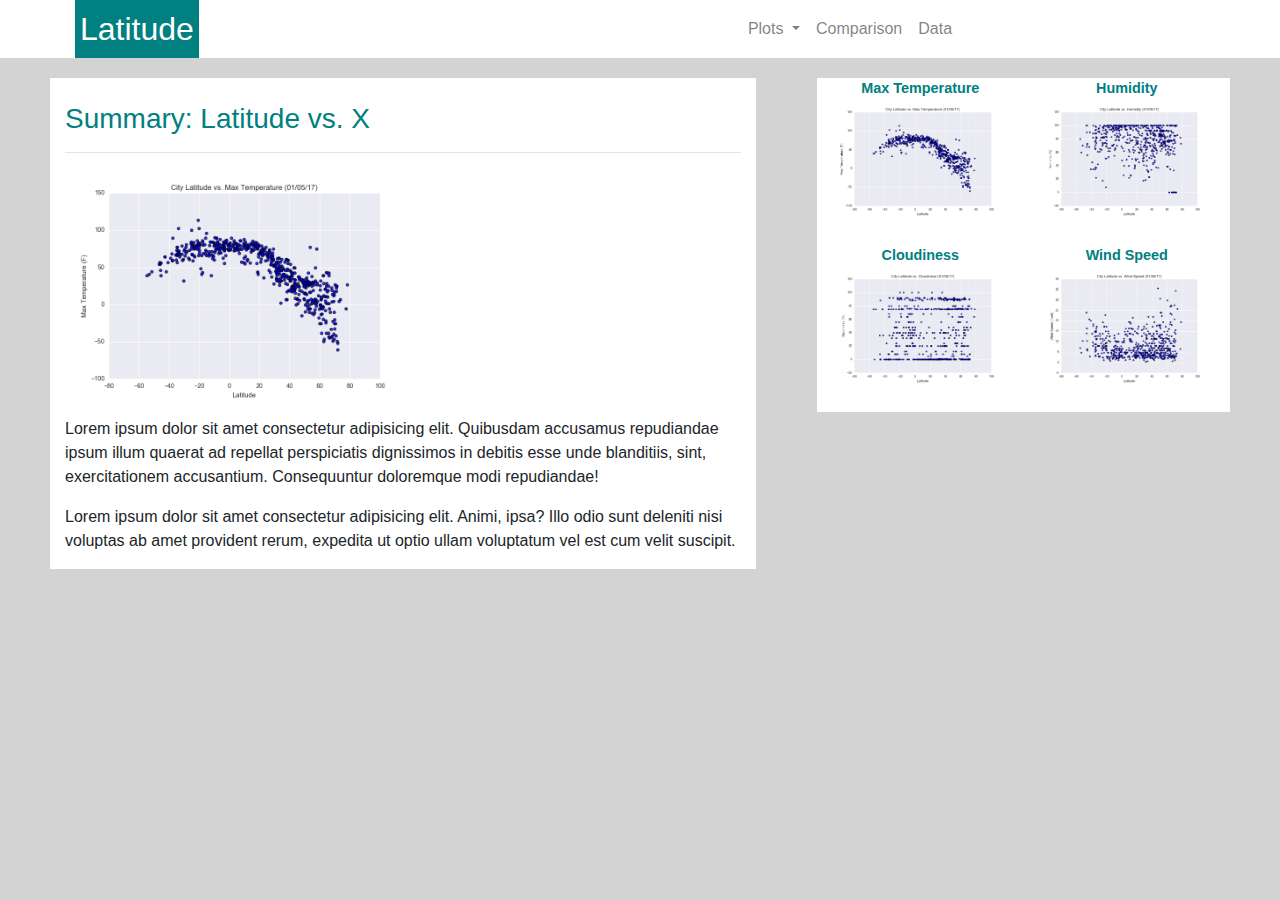
==== WebVisualizations/index.html @ dc85a06b "Second commit" ====
<!DOCTYPE html>
<html lang="en">
<head>
    <meta charset="UTF-8">
    <meta name="viewport" content="width=device-width, initial-scale=1.0">
    <meta http-equiv="X-UA-Compatible" content="ie=edge">
    <title>Web Design Homework</title>
    <link rel="stylesheet" href="https://stackpath.bootstrapcdn.com/bootstrap/4.3.1/css/bootstrap.min.css" integrity="sha384-ggOyR0iXCbMQv3Xipma34MD+dH/1fQ784/j6cY/iJTQUOhcWr7x9JvoRxT2MZw1T" crossorigin="anonymous">

    <script src="https://code.jquery.com/jquery-3.3.1.slim.min.js" integrity="sha384-q8i/X+965DzO0rT7abK41JStQIAqVgRVzpbzo5smXKp4YfRvH+8abtTE1Pi6jizo" crossorigin="anonymous"></script>
    <script src="https://cdnjs.cloudflare.com/ajax/libs/popper.js/1.14.7/umd/popper.min.js" integrity="sha384-UO2eT0CpHqdSJQ6hJty5KVphtPhzWj9WO1clHTMGa3JDZwrnQq4sF86dIHNDz0W1" crossorigin="anonymous"></script>
    <script src="https://stackpath.bootstrapcdn.com/bootstrap/4.3.1/js/bootstrap.min.js" integrity="sha384-JjSmVgyd0p3pXB1rRibZUAYoIIy6OrQ6VrjIEaFf/nJGzIxFDsf4x0xIM+B07jRM" crossorigin="anonymous"></script>
  
    <link rel="stylesheet" href="style.css">  
</head>
<body class="body">
        
    <nav class="navbar navbar-expand-lg navbar-light navbar_padding">
        <a style="color:white" class="navbar-brand navbar_latitude">Latitude</a>
        <button class="navbar-toggler" type="button" data-toggle="collapse" data-target="#navbarSupportedContent" aria-controls="navbarSupportedContent" aria-expanded="false" aria-label="Toggle navigation">
            <span class="navbar-toggler-icon"></span>
        </button>
        <div class="collapse navbar-collapse navbar_styling" id="navbarSupportedContent">
            <ul class="navbar-nav mr-auto">
                <li class="nav-item dropdown">
                <a class="nav-link dropdown-toggle" href="#" id="navbarDropdown" role="button" data-toggle="dropdown" aria-haspopup="true" aria-expanded="false">
                    Plots
                </a>
                <div class="dropdown-menu" aria-labelledby="navbarDropdown">
                    <a class="dropdown-item" href="max_temperature.html">Max Temperature</a>
                    <a class="dropdown-item" href="humidity.html">Humidity</a>
                    <a class="dropdown-item" href="cloudiness.html">Cloudiness</a>
                    <a class="dropdown-item" href="wind_speed.html">Wind Speed</a>
                </div>
                </li>
                <li class="nav-item">
                    <a class="nav-link" href="comparison.html">Comparison <span class="sr-only">(current)</span></a>
                </li>
                <li class="nav-item">
                    <a class="nav-link" href="data.html">Data</a>
                </li>
            </ul>
        </div>            
    </nav>                   
    <div class="parent-container d-flex">
        <div class="container index_container1_specs">
            <div class="row">
                <div class="col">
                    <br>
                    <h3 style="color:teal">
                        Summary: Latitude vs. X
                    </h3>
                    <hr> 
                    <section class="float_left">                    
                        <img width="350" height="300" src="Resources/assets/images/Fig1.png" class="figure-img img-fluid rounded" alt="Latitue vs. Max Temperature">
                        <p>
                            Lorem ipsum dolor sit amet consectetur adipisicing elit. Quibusdam accusamus repudiandae ipsum illum quaerat ad repellat perspiciatis dignissimos in debitis esse unde blanditiis, sint, exercitationem accusantium. Consequuntur doloremque modi repudiandae!
                        </p>
                        <p>
                            Lorem ipsum dolor sit amet consectetur adipisicing elit. Animi, ipsa? Illo odio sunt deleniti nisi voluptas ab amet provident rerum, expedita ut optio ullam voluptatum vel est cum velit suscipit.
                        </p>
                    </section>
                </div>
            </div>
        </div>
        <div class="container separation"></div>
        <div class="container index_container2_specs">
            <div class="row">
                <div class="col-lg-6">
                    <figure class="figure">
                        <figcaption class="figure-caption figure_caption" style="color:teal">Max Temperature</figcaption>
                        <a href="max_temperature.html">
                            <img width="350" height="300" src="Resources/assets/images/Fig1.png" class="figure-img img-fluid rounded" alt="Latitue vs. Max Temperature">
                        </a>
                    </figure>
                </div>
                <div class="col-lg-6">
                    <figure class="figure">
                        <figcaption class="figure-caption figure_caption" style="color:teal">Humidity</figcaption>
                        <a href="humidity.html">
                            <img width="350" height="300" src="Resources/assets/images/Fig2.png" class="figure-img img-fluid rounded" alt="Latitue vs. Humidity">
                        </a>
                    </figure>
                </div>
            </div>
            <div class="row">
                <div class="col-lg-6">
                    <figure class="figure">
                        <figcaption class="figure-caption figure_caption" style="color:teal">Cloudiness</figcaption>
                        <a href="cloudiness.html">
                            <img width="350" height="300" src="Resources/assets/images/Fig3.png" class="figure-img img-fluid rounded" alt="Latitue vs. Cloudiness">
                        </a>
                    </figure>
                </div>
                <div class="col-lg-6">
                    <figure class="figure">
                        <figcaption class="figure-caption figure_caption" style="color:teal">Wind Speed</figcaption>
                        <a href="wind_speed.html">
                            <img width="350" height="300" src="Resources/assets/images/Fig4.png" class="figure-img img-fluid rounded" alt="Latitue vs. Wind Speed">
                        </a>
                    </figure>
                </div>
            </div>        
        </div>        
    </div>
</body>
</html>
---- WebVisualizations/style.css ----
.index_container1_specs{
    background-color: white;
    margin-top: 20px;
    margin-left: 50px;
    margin-bottom: 20px;
    margin-right: auto;
    width: 60%;
}
.index_container2_specs{
    background-color: white;
    margin-top: 20px;
    margin-left: auto;
    margin-bottom: 20px;
    margin-right: 50px;
    width: 35%;
    height: 50%;
}
.separation{
    background-color: lightgrey;
    margin-top: 20px;
    margin-left: auto;
    margin-bottom: 20px;
    margin-right: auto;
    width: 5%;
}
.float_left{
    float: left;
}
.body{
    background-color: lightgrey;
}
.navbar_latitude{
    background-color: teal;
    padding: 5px;
    font-size: 2em;
    margin-left : 75px;
}
.navbar_padding{
    padding: 0;
    background-color: white;
}
.navbar_styling{
    margin-left : 525px;
}
.data_container_specs{
    background-color: white;
    margin-top: 20px;
    margin-left: auto;
    margin-bottom: 20px;
    margin-right: auto;
}
.figure_caption{
    text-align: center;
    font-weight: bold; 
}
@media (max-width: 991px) {
    .body{
        margin-left: auto;
        margin-right: auto;
    }
    .navbar_padding{
        background-color:teal;
    }
    .navbar_styling{
        background-color: white;
        margin-left : 0px;
    }
    .navbar_latitude{
        margin-left: 75px;
    }        
  }
  
/* @media (max-width: 600px) {

  .navbar ul {
    visibility: hidden;
  }

  #nav-select {
    visibility: visible;
  }
}

.navbar li {
    display: inline-block;
    padding: 10px;
    margin-right: 10px;
    margin-left: 10px;
    cursor: pointer;
    background: #fff;
    border-radius: 3px;
  }
  
  .post {
    margin-top: 25px;
    margin-right: 50px;
    margin-left: 50px;
  } */
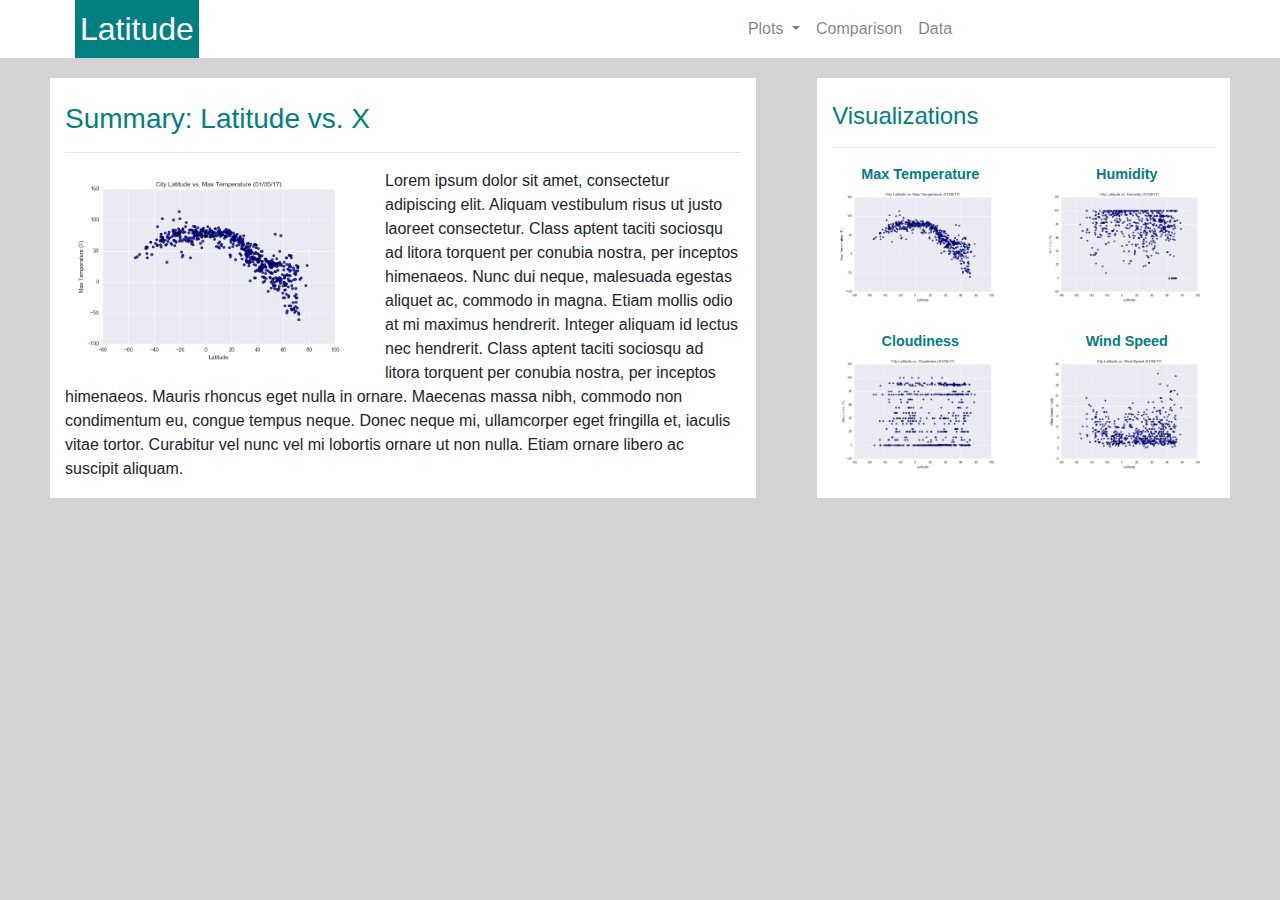
==== commit c35ca1d7: "Third commit" ====
--- a/WebVisualizations/index.html
+++ b/WebVisualizations/index.html
@@ -4,7 +4,7 @@
     <meta charset="UTF-8">
     <meta name="viewport" content="width=device-width, initial-scale=1.0">
     <meta http-equiv="X-UA-Compatible" content="ie=edge">
-    <title>Web Design Homework</title>
+    <title>Index</title>
     <link rel="stylesheet" href="https://stackpath.bootstrapcdn.com/bootstrap/4.3.1/css/bootstrap.min.css" integrity="sha384-ggOyR0iXCbMQv3Xipma34MD+dH/1fQ784/j6cY/iJTQUOhcWr7x9JvoRxT2MZw1T" crossorigin="anonymous">
 
     <script src="https://code.jquery.com/jquery-3.3.1.slim.min.js" integrity="sha384-q8i/X+965DzO0rT7abK41JStQIAqVgRVzpbzo5smXKp4YfRvH+8abtTE1Pi6jizo" crossorigin="anonymous"></script>
@@ -51,20 +51,24 @@
                         Summary: Latitude vs. X
                     </h3>
                     <hr> 
-                    <section class="float_left">                    
-                        <img width="350" height="300" src="Resources/assets/images/Fig1.png" class="figure-img img-fluid rounded" alt="Latitue vs. Max Temperature">
+                    <section id="index_main">
+                        <section id="index_figure">
+                            <img id="index_main_image" src="Resources/assets/images/Fig1.png" alt="One of images">
+                        </section>
                         <p>
-                            Lorem ipsum dolor sit amet consectetur adipisicing elit. Quibusdam accusamus repudiandae ipsum illum quaerat ad repellat perspiciatis dignissimos in debitis esse unde blanditiis, sint, exercitationem accusantium. Consequuntur doloremque modi repudiandae!
-                        </p>
-                        <p>
-                            Lorem ipsum dolor sit amet consectetur adipisicing elit. Animi, ipsa? Illo odio sunt deleniti nisi voluptas ab amet provident rerum, expedita ut optio ullam voluptatum vel est cum velit suscipit.
+                            Lorem ipsum dolor sit amet, consectetur adipiscing elit. Aliquam vestibulum risus ut justo laoreet consectetur. Class aptent taciti sociosqu ad litora torquent per conubia nostra, per inceptos himenaeos. Nunc dui neque, malesuada egestas aliquet ac, commodo in magna. Etiam mollis odio at mi maximus hendrerit. Integer aliquam id lectus nec hendrerit. Class aptent taciti sociosqu ad litora torquent per conubia nostra, per inceptos himenaeos. Mauris rhoncus eget nulla in ornare. Maecenas massa nibh, commodo non condimentum eu, congue tempus neque. Donec neque mi, ullamcorper eget fringilla et, iaculis vitae tortor. Curabitur vel nunc vel mi lobortis ornare ut non nulla. Etiam ornare libero ac suscipit aliquam.
                         </p>
                     </section>
                 </div>
             </div>
         </div>
         <div class="container separation"></div>
-        <div class="container index_container2_specs">
+        <div class="container index_container2_specs">            
+            <br>
+            <h4 style="color:teal">
+                Visualizations
+            </h4>
+            <hr>
             <div class="row">
                 <div class="col-lg-6">
                     <figure class="figure">
--- a/WebVisualizations/style.css
+++ b/WebVisualizations/style.css
@@ -23,8 +23,17 @@
     margin-right: auto;
     width: 5%;
 }
-.float_left{
-    float: left;
+#index_main,
+#index_main_image{
+  float: left;
+}
+#index_main_image{
+    width: 300px;
+    height: 200px;
+    margin-right: 20px;
+}
+#index_figure {
+  position: relative;
 }
 .body{
     background-color: lightgrey;
@@ -70,12 +79,13 @@
     }        
   }
   
-/* @media (max-width: 600px) {
+/* 
+For reference purposes: 
 
+@media (max-width: 600px) {
   .navbar ul {
     visibility: hidden;
   }
-
   #nav-select {
     visibility: visible;
   }
@@ -89,10 +99,9 @@
     cursor: pointer;
     background: #fff;
     border-radius: 3px;
-  }
-  
-  .post {
+}
+.post {
     margin-top: 25px;
     margin-right: 50px;
     margin-left: 50px;
-  } */+} */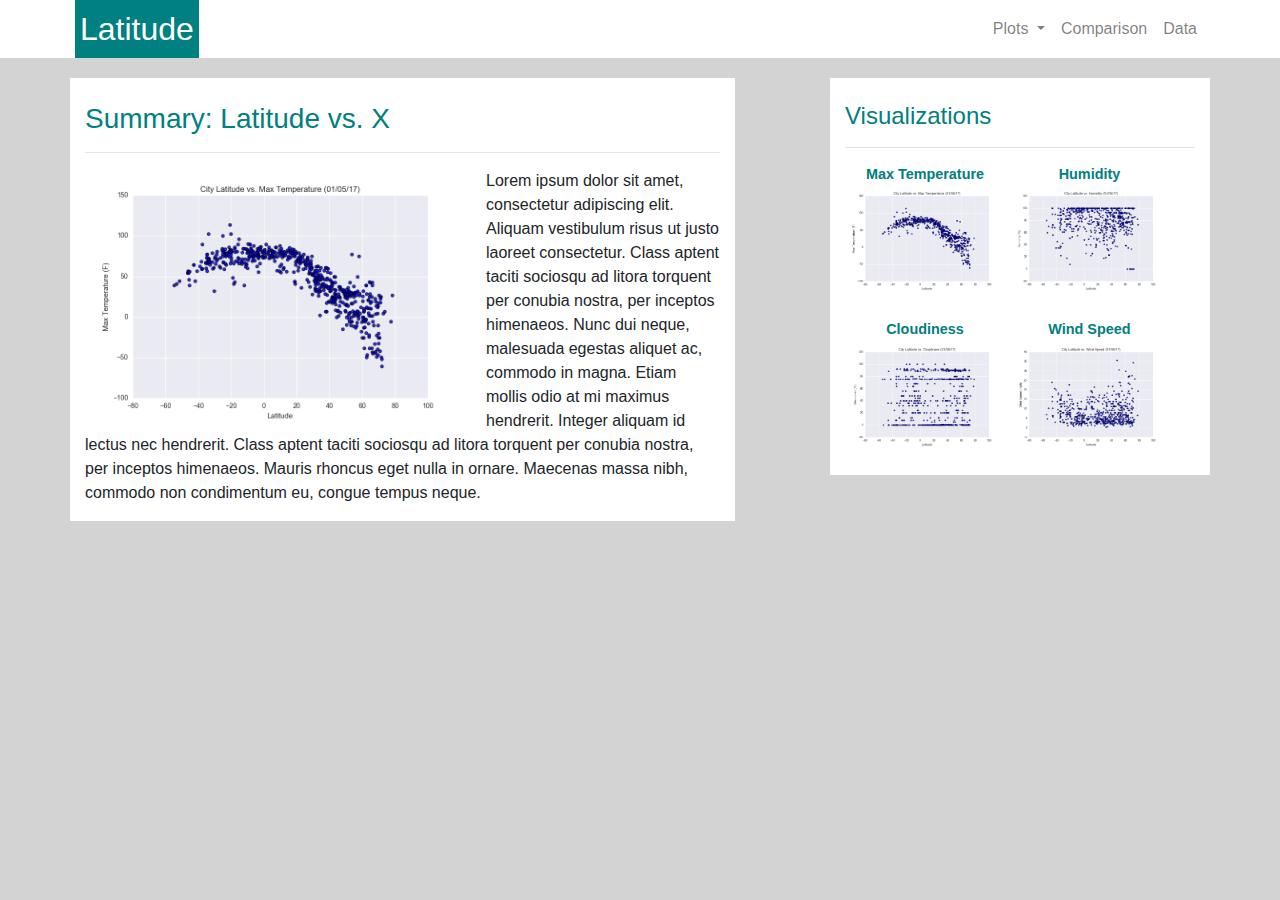
==== commit e6910cbd: "Just made a few minor improvements" ====
--- a/WebVisualizations/index.html
+++ b/WebVisualizations/index.html
@@ -14,14 +14,13 @@
     <link rel="stylesheet" href="style.css">  
 </head>
 <body class="body">
-        
     <nav class="navbar navbar-expand-lg navbar-light navbar_padding">
         <a style="color:white" class="navbar-brand navbar_latitude">Latitude</a>
         <button class="navbar-toggler" type="button" data-toggle="collapse" data-target="#navbarSupportedContent" aria-controls="navbarSupportedContent" aria-expanded="false" aria-label="Toggle navigation">
             <span class="navbar-toggler-icon"></span>
         </button>
-        <div class="collapse navbar-collapse navbar_styling" id="navbarSupportedContent">
-            <ul class="navbar-nav mr-auto">
+        <div class="collapse navbar-collapse" id="navbarSupportedContent">
+            <ul class="navbar-nav ml-sm-auto d-none d-sm-flex navbar_styling">
                 <li class="nav-item dropdown">
                 <a class="nav-link dropdown-toggle" href="#" id="navbarDropdown" role="button" data-toggle="dropdown" aria-haspopup="true" aria-expanded="false">
                     Plots
@@ -42,70 +41,56 @@
             </ul>
         </div>            
     </nav>                   
-    <div class="parent-container d-flex">
-        <div class="container index_container1_specs">
-            <div class="row">
-                <div class="col">
-                    <br>
-                    <h3 style="color:teal">
-                        Summary: Latitude vs. X
-                    </h3>
-                    <hr> 
-                    <section id="index_main">
-                        <section id="index_figure">
-                            <img id="index_main_image" src="Resources/assets/images/Fig1.png" alt="One of images">
-                        </section>
-                        <p>
-                            Lorem ipsum dolor sit amet, consectetur adipiscing elit. Aliquam vestibulum risus ut justo laoreet consectetur. Class aptent taciti sociosqu ad litora torquent per conubia nostra, per inceptos himenaeos. Nunc dui neque, malesuada egestas aliquet ac, commodo in magna. Etiam mollis odio at mi maximus hendrerit. Integer aliquam id lectus nec hendrerit. Class aptent taciti sociosqu ad litora torquent per conubia nostra, per inceptos himenaeos. Mauris rhoncus eget nulla in ornare. Maecenas massa nibh, commodo non condimentum eu, congue tempus neque. Donec neque mi, ullamcorper eget fringilla et, iaculis vitae tortor. Curabitur vel nunc vel mi lobortis ornare ut non nulla. Etiam ornare libero ac suscipit aliquam.
-                        </p>
+
+    <div class="container">
+        <div class="row">
+            <div class="col-lg-7 column1_specs">
+                <br>
+                <h3 style="color:teal">
+                    Summary: Latitude vs. X
+                </h3>
+                <hr> 
+                <section id="index_main">
+                    <section id="index_figure">
+                        <img id="index_main_image" src="Resources/assets/images/Fig1.png" alt="One of images">
                     </section>
-                </div>
+                    <p>
+                        Lorem ipsum dolor sit amet, consectetur adipiscing elit. Aliquam vestibulum risus ut justo laoreet consectetur. Class aptent taciti sociosqu ad litora torquent per conubia nostra, per inceptos himenaeos. Nunc dui neque, malesuada egestas aliquet ac, commodo in magna. Etiam mollis odio at mi maximus hendrerit. Integer aliquam id lectus nec hendrerit. Class aptent taciti sociosqu ad litora torquent per conubia nostra, per inceptos himenaeos. Mauris rhoncus eget nulla in ornare. Maecenas massa nibh, commodo non condimentum eu, congue tempus neque.
+                    </p>
+                </section>
+            </div>
+            <div class="col-lg-4 offset-lg-1 column2_specs">
+                <br>            
+                <h4 style="color:teal">
+                    Visualizations
+                </h4>
+                <hr>
+                <figure class="figure">
+                    <figcaption class="figure-caption figure_caption" style="color:teal">Max Temperature</figcaption>
+                    <a href="max_temperature.html">
+                        <img width="160" height="160" src="Resources/assets/images/Fig1.png" class="figure-img img-fluid rounded" alt="Latitue vs. Max Temperature">
+                    </a>
+                </figure>
+                <figure class="figure">
+                    <figcaption class="figure-caption figure_caption" style="color:teal">Humidity</figcaption>
+                    <a href="humidity.html">
+                        <img width="160" height="160" src="Resources/assets/images/Fig2.png" class="figure-img img-fluid rounded" alt="Latitue vs. Humidity">
+                    </a>
+                </figure>
+                <figure class="figure">
+                    <figcaption class="figure-caption figure_caption" style="color:teal">Cloudiness</figcaption>
+                    <a href="cloudiness.html">
+                        <img width="160" height="160" src="Resources/assets/images/Fig3.png" class="figure-img img-fluid rounded" alt="Latitue vs. Cloudiness">
+                    </a>
+                </figure>
+                <figure class="figure">
+                    <figcaption class="figure-caption figure_caption" style="color:teal">Wind Speed</figcaption>
+                    <a href="wind_speed.html">
+                        <img width="160" height="160" src="Resources/assets/images/Fig4.png" class="figure-img img-fluid rounded" alt="Latitue vs. Wind Speed">
+                    </a>
+                </figure>        
             </div>
         </div>
-        <div class="container separation"></div>
-        <div class="container index_container2_specs">            
-            <br>
-            <h4 style="color:teal">
-                Visualizations
-            </h4>
-            <hr>
-            <div class="row">
-                <div class="col-lg-6">
-                    <figure class="figure">
-                        <figcaption class="figure-caption figure_caption" style="color:teal">Max Temperature</figcaption>
-                        <a href="max_temperature.html">
-                            <img width="350" height="300" src="Resources/assets/images/Fig1.png" class="figure-img img-fluid rounded" alt="Latitue vs. Max Temperature">
-                        </a>
-                    </figure>
-                </div>
-                <div class="col-lg-6">
-                    <figure class="figure">
-                        <figcaption class="figure-caption figure_caption" style="color:teal">Humidity</figcaption>
-                        <a href="humidity.html">
-                            <img width="350" height="300" src="Resources/assets/images/Fig2.png" class="figure-img img-fluid rounded" alt="Latitue vs. Humidity">
-                        </a>
-                    </figure>
-                </div>
-            </div>
-            <div class="row">
-                <div class="col-lg-6">
-                    <figure class="figure">
-                        <figcaption class="figure-caption figure_caption" style="color:teal">Cloudiness</figcaption>
-                        <a href="cloudiness.html">
-                            <img width="350" height="300" src="Resources/assets/images/Fig3.png" class="figure-img img-fluid rounded" alt="Latitue vs. Cloudiness">
-                        </a>
-                    </figure>
-                </div>
-                <div class="col-lg-6">
-                    <figure class="figure">
-                        <figcaption class="figure-caption figure_caption" style="color:teal">Wind Speed</figcaption>
-                        <a href="wind_speed.html">
-                            <img width="350" height="300" src="Resources/assets/images/Fig4.png" class="figure-img img-fluid rounded" alt="Latitue vs. Wind Speed">
-                        </a>
-                    </figure>
-                </div>
-            </div>        
-        </div>        
-    </div>
+    </div>        
 </body>
 </html>--- a/WebVisualizations/style.css
+++ b/WebVisualizations/style.css
@@ -1,42 +1,9 @@
-.index_container1_specs{
-    background-color: white;
-    margin-top: 20px;
-    margin-left: 50px;
-    margin-bottom: 20px;
-    margin-right: auto;
-    width: 60%;
-}
-.index_container2_specs{
-    background-color: white;
-    margin-top: 20px;
-    margin-left: auto;
-    margin-bottom: 20px;
-    margin-right: 50px;
-    width: 35%;
-    height: 50%;
-}
-.separation{
-    background-color: lightgrey;
-    margin-top: 20px;
-    margin-left: auto;
-    margin-bottom: 20px;
-    margin-right: auto;
-    width: 5%;
-}
-#index_main,
-#index_main_image{
-  float: left;
-}
-#index_main_image{
-    width: 300px;
-    height: 200px;
-    margin-right: 20px;
-}
-#index_figure {
-  position: relative;
-}
 .body{
     background-color: lightgrey;
+}
+.navbar_padding{
+    padding: 0;
+    background-color: white;
 }
 .navbar_latitude{
     background-color: teal;
@@ -44,12 +11,41 @@
     font-size: 2em;
     margin-left : 75px;
 }
-.navbar_padding{
-    padding: 0;
+.navbar_styling{
+    margin-right : 75px;
+}
+.column1_specs{
     background-color: white;
+    margin-top: 20px;
+    margin-bottom: 20px;
 }
-.navbar_styling{
-    margin-left : 525px;
+#index_main,
+#index_main_image{
+  float: left;
+}
+#index_main_image{
+    width: 60%;
+    height: auto;
+    margin-right: 20px;
+}
+#main_image{
+    width: 70%;
+    height: auto;
+    margin-left: 75px;
+    padding-top: 0px;
+}
+#index_figure {
+  position: relative;
+}
+.column2_specs{
+    background-color: white;
+    margin-top: 20px;
+    margin-bottom: 20px;
+    height: 50%;
+}
+.figure_caption{
+    text-align: center;
+    font-weight: bold; 
 }
 .data_container_specs{
     background-color: white;
@@ -57,10 +53,6 @@
     margin-left: auto;
     margin-bottom: 20px;
     margin-right: auto;
-}
-.figure_caption{
-    text-align: center;
-    font-weight: bold; 
 }
 @media (max-width: 991px) {
     .body{
@@ -70,38 +62,19 @@
     .navbar_padding{
         background-color:teal;
     }
+    .navbar_latitude{
+        margin-left: 75px;
+    }        
     .navbar_styling{
         background-color: white;
         margin-left : 0px;
+        margin-right : 0px;
     }
-    .navbar_latitude{
-        margin-left: 75px;
-    }        
-  }
-  
-/* 
-For reference purposes: 
-
-@media (max-width: 600px) {
-  .navbar ul {
-    visibility: hidden;
-  }
-  #nav-select {
-    visibility: visible;
-  }
-}
-
-.navbar li {
-    display: inline-block;
-    padding: 10px;
-    margin-right: 10px;
-    margin-left: 10px;
-    cursor: pointer;
-    background: #fff;
-    border-radius: 3px;
-}
-.post {
-    margin-top: 25px;
-    margin-right: 50px;
-    margin-left: 50px;
-} */+    .table_overflow{
+        overflow-y: hidden;
+        box-sizing: content-box;
+        box-shadow: 0 0 0 5px white;
+        padding-left:0px;
+        margin-top:25px;
+    }
+}